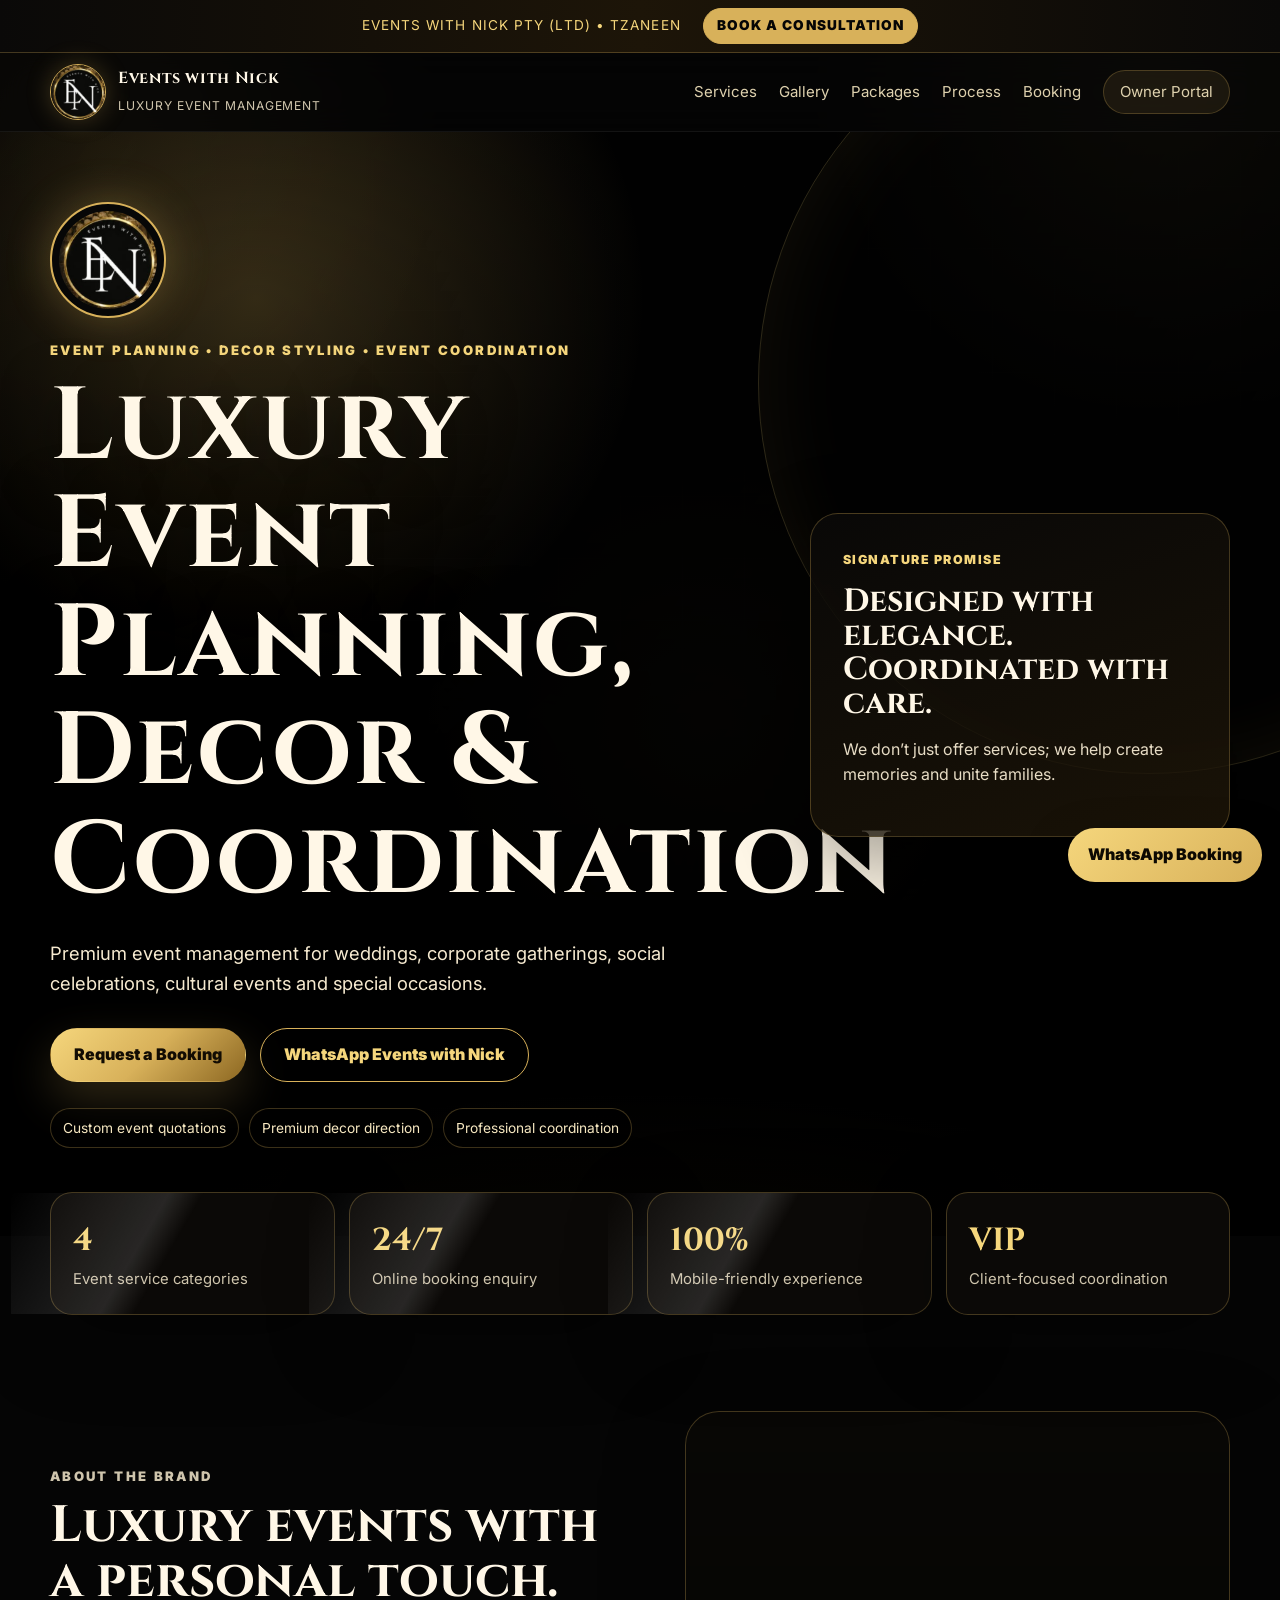
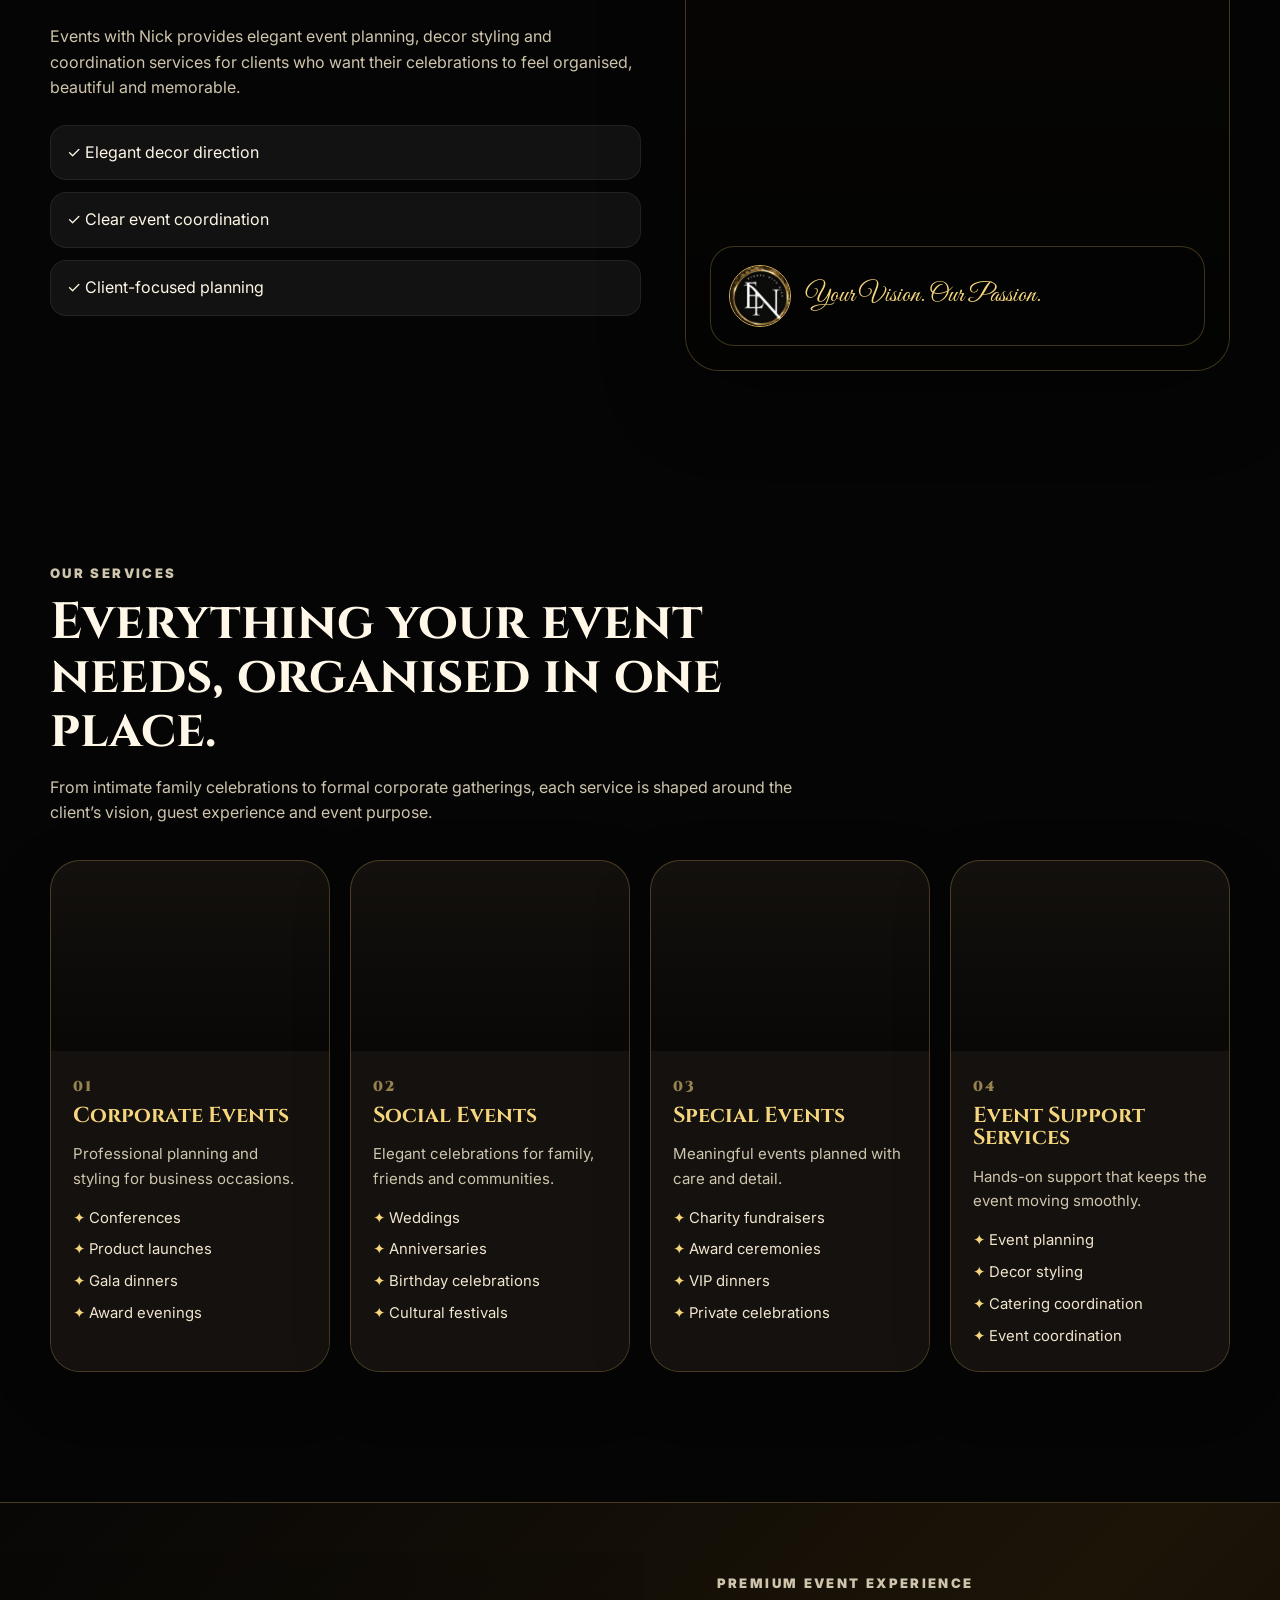
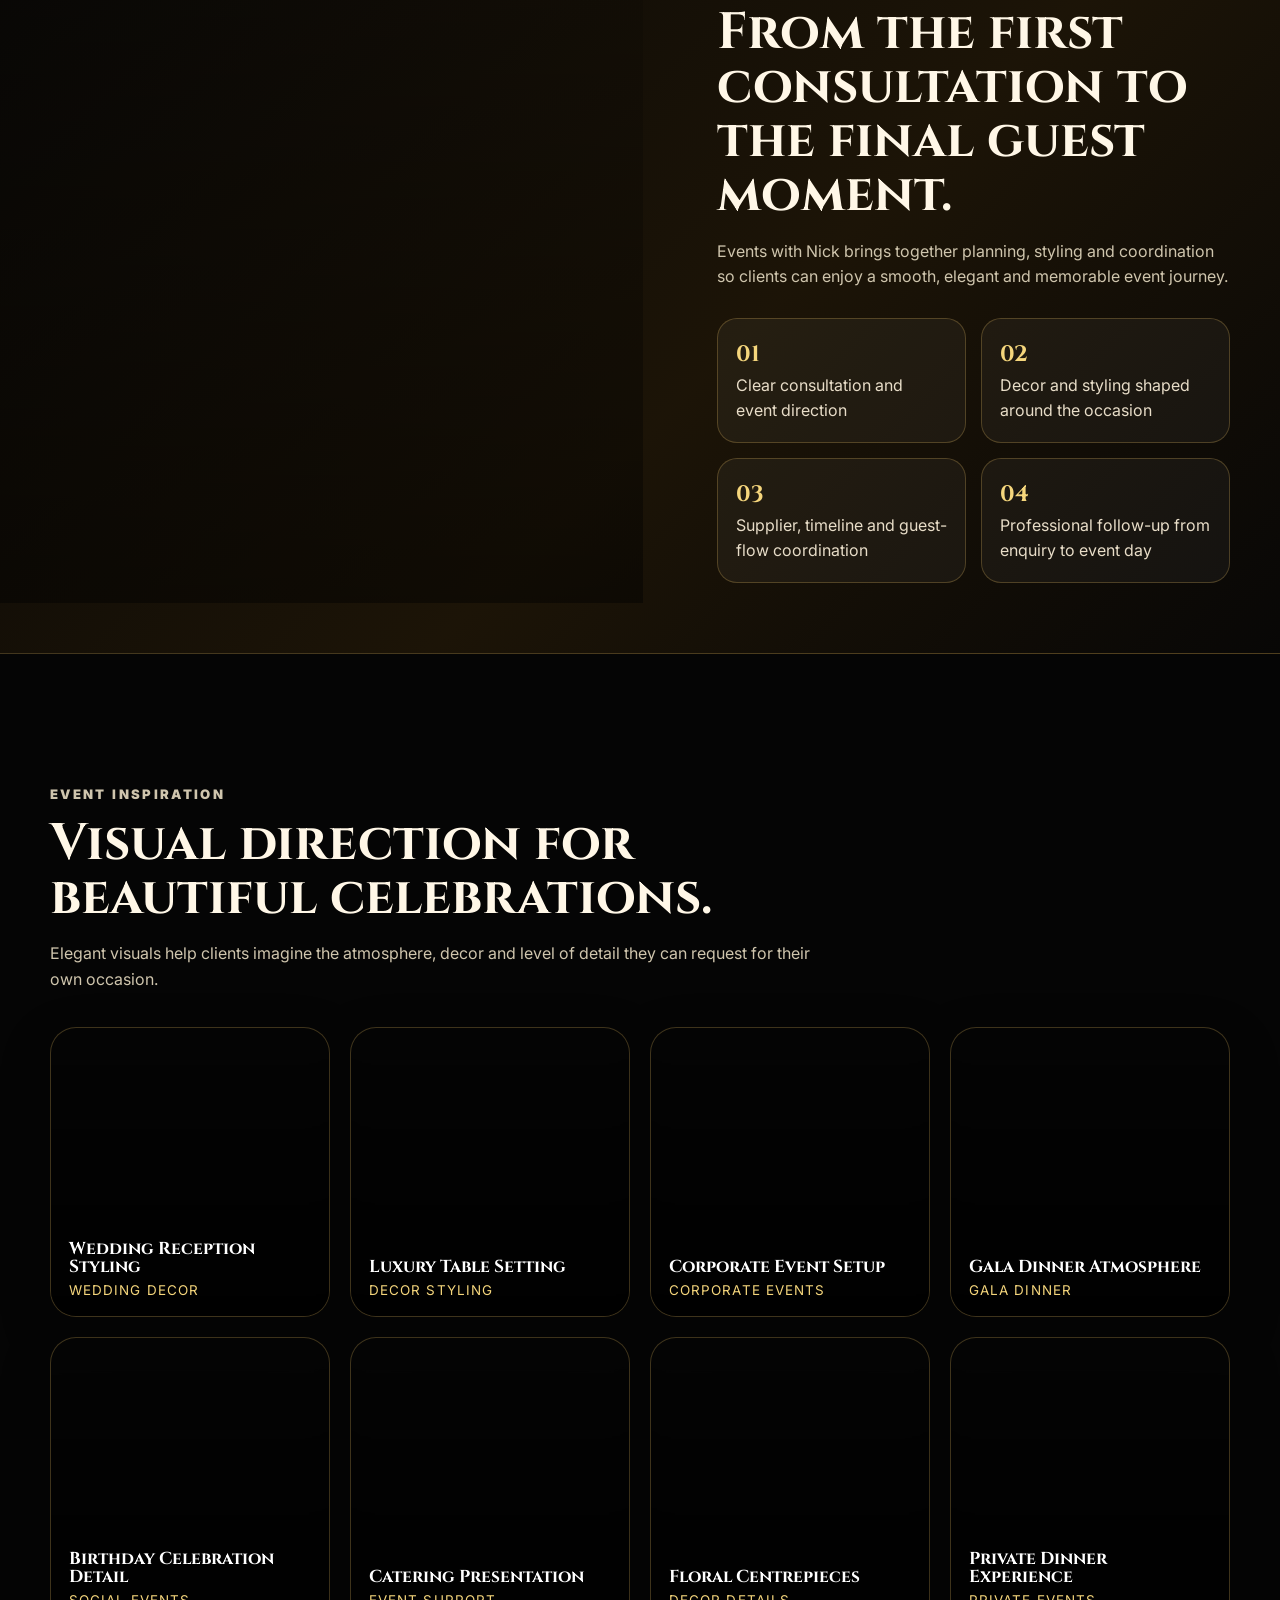
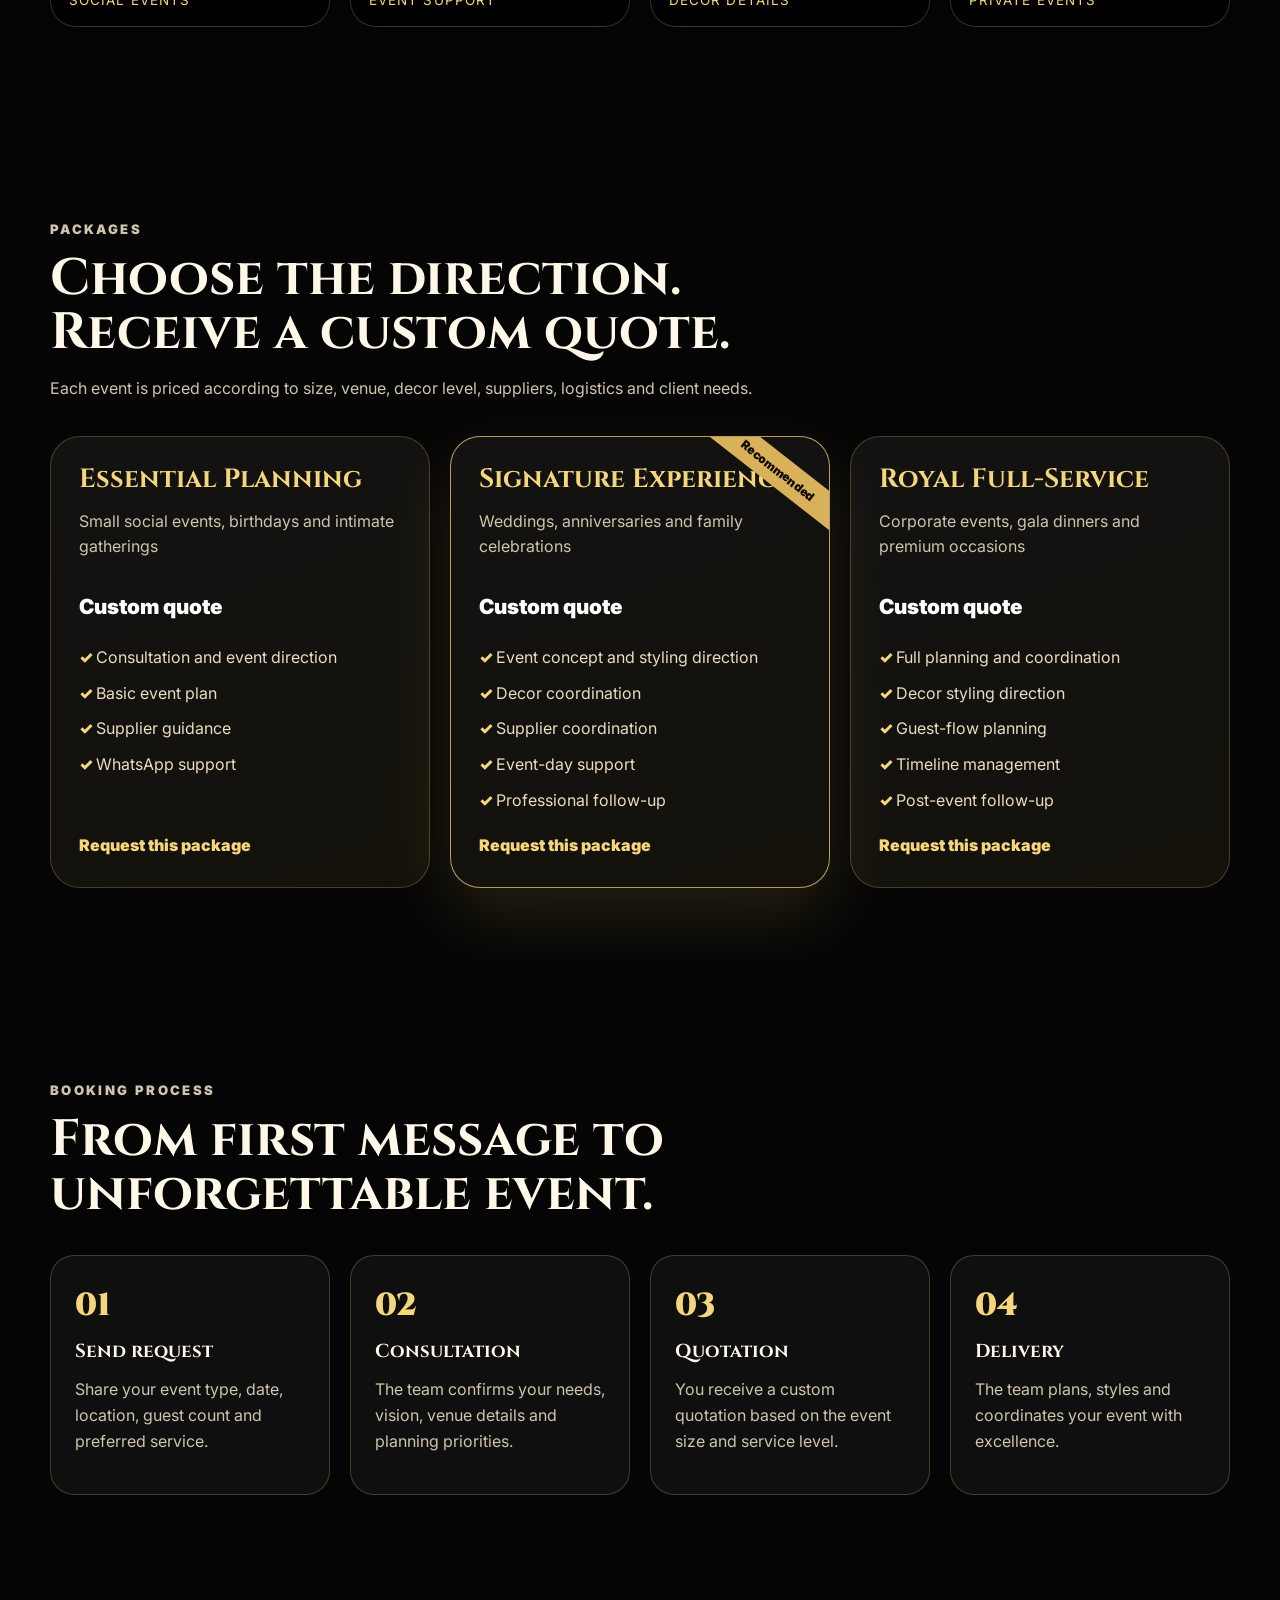
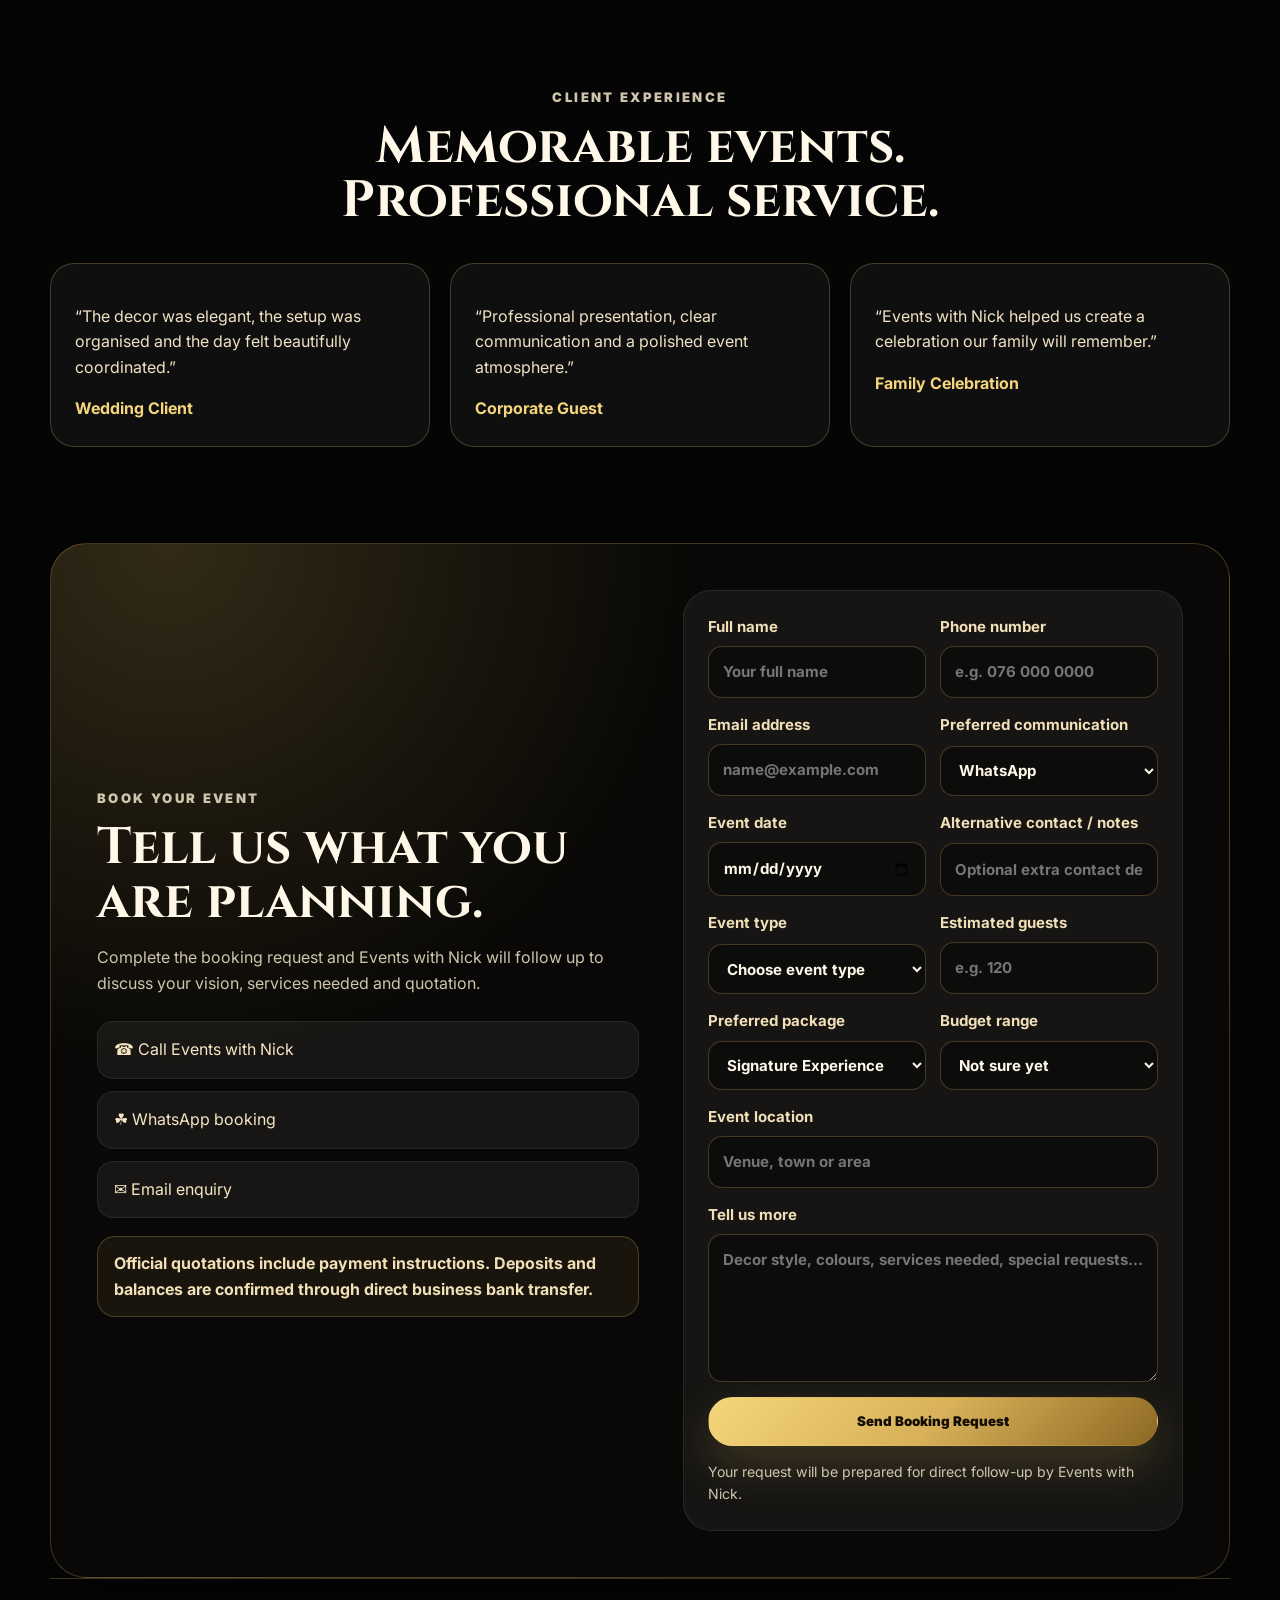
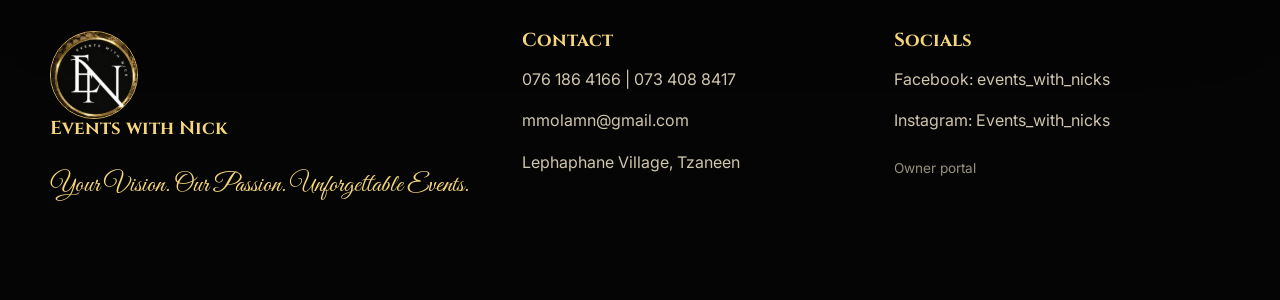
==== index.html @ f5dd2cb6 "Add files via upload" ====
<!DOCTYPE html>
<html lang="en">
<head>
  <meta charset="UTF-8" />
  <meta name="viewport" content="width=device-width, initial-scale=1.0" />
  <title>Events with Nick | Official Event Management Website</title>
  <meta name="description" content="Events with Nick offers luxury event planning, decor styling and coordination for weddings, corporate events, social celebrations and special events in Tzaneen and surrounding areas." />
  <link rel="icon" href="assets/img/favicon.png" />
  <link rel="apple-touch-icon" href="assets/img/apple-touch-icon.png" />
  <link rel="preconnect" href="https://fonts.googleapis.com">
  <link rel="preconnect" href="https://fonts.gstatic.com" crossorigin>
  <link href="https://fonts.googleapis.com/css2?family=Cinzel:wght@500;600;700;800;900&family=Inter:wght@400;500;600;700;800;900&family=Great+Vibes&display=swap" rel="stylesheet">
  <link rel="stylesheet" href="assets/css/styles.css" />
</head>
<body>
  <div class="ambient" aria-hidden="true"></div>
  <div class="top-strip">
    <span>Events with Nick Pty (Ltd) • Tzaneen</span>
    <a id="topWhatsApp" href="#booking">Book a Consultation</a>
  </div>

  <header class="site-header" id="top">
    <nav class="navbar">
      <a href="#top" class="brand" aria-label="Events with Nick home">
        <img src="assets/img/logo.png" alt="Events with Nick logo" />
        <span><strong>Events with Nick</strong><small>Luxury event management</small></span>
      </a>
      <button class="menu-toggle" id="menuToggle" aria-label="Open menu">☰</button>
      <div class="nav-links" id="navLinks">
        <a href="#services">Services</a>
        <a href="#gallery">Gallery</a>
        <a href="#packages">Packages</a>
        <a href="#process">Process</a>
        <a href="#booking">Booking</a>
        <a href="admin.html" class="portal-link">Owner Portal</a>
      </div>
    </nav>
  </header>

  <main>
    <section class="hero luxury-bg">
      <div class="hero-overlay"></div>
      <div class="hero-content reveal">
        <div class="hero-logo-ring"><img src="assets/img/logo.png" alt="Events with Nick logo" /></div>
        <p class="eyebrow">Event planning • Decor styling • Event coordination</p>
        <h1 id="heroTitle">Luxury Event Planning, Decor & Coordination</h1>
        <p class="hero-text" id="heroText">Premium event management for weddings, corporate gatherings, social celebrations, cultural events and special occasions.</p>
        <div class="hero-actions">
          <a href="#booking" class="btn btn-gold">Request a Booking</a>
          <a id="heroWhatsApp" href="#" class="btn btn-outline">WhatsApp Events with Nick</a>
        </div>
        <div class="hero-trust">
          <span>Custom event quotations</span>
          <span>Premium decor direction</span>
          <span>Professional coordination</span>
        </div>
      </div>
      <aside class="hero-card reveal delay-1 tilt-card">
        <span class="card-label">Signature promise</span>
        <h2>Designed with elegance. Coordinated with care.</h2>
        <p id="businessSlogan">We don’t just offer services; we help create memories and unite families.</p>
      </aside>
    </section>

    <section class="stats band" aria-label="Business highlights">
      <div class="stat-card reveal tilt-card"><strong data-count="4">0</strong><span>Event service categories</span></div>
      <div class="stat-card reveal tilt-card"><strong>24/7</strong><span>Online booking enquiry</span></div>
      <div class="stat-card reveal tilt-card"><strong data-count="100">0</strong><span>Mobile-friendly experience</span></div>
      <div class="stat-card reveal tilt-card"><strong>VIP</strong><span>Client-focused coordination</span></div>
    </section>

    <section class="section about-section" id="about">
      <div class="section-copy reveal">
        <p class="eyebrow">About the brand</p>
        <h2>Luxury events with a personal touch.</h2>
        <p id="aboutText">Events with Nick provides elegant event planning, decor styling and coordination services for clients who want their celebrations to feel organised, beautiful and memorable.</p>
        <div class="about-points">
          <span>✓ Elegant decor direction</span>
          <span>✓ Clear event coordination</span>
          <span>✓ Client-focused planning</span>
        </div>
      </div>
      <div class="about-showcase reveal delay-1 tilt-card">
        <div class="showcase-main"></div>
        <div class="showcase-card"><img src="assets/img/logo.png" alt="Events with Nick logo" /><span>Your Vision. Our Passion.</span></div>
      </div>
    </section>

    <section class="section services-section" id="services">
      <div class="section-heading reveal">
        <p class="eyebrow">Our services</p>
        <h2>Everything your event needs, organised in one place.</h2>
        <p>From intimate family celebrations to formal corporate gatherings, each service is shaped around the client’s vision, guest experience and event purpose.</p>
      </div>
      <div class="service-grid" id="serviceGrid"></div>
    </section>

    <section class="section feature-split">
      <div class="feature-photo reveal"></div>
      <div class="feature-content reveal delay-1">
        <p class="eyebrow">Premium event experience</p>
        <h2>From the first consultation to the final guest moment.</h2>
        <p>Events with Nick brings together planning, styling and coordination so clients can enjoy a smooth, elegant and memorable event journey.</p>
        <div class="feature-list">
          <div class="tilt-card"><strong>01</strong><span>Clear consultation and event direction</span></div>
          <div class="tilt-card"><strong>02</strong><span>Decor and styling shaped around the occasion</span></div>
          <div class="tilt-card"><strong>03</strong><span>Supplier, timeline and guest-flow coordination</span></div>
          <div class="tilt-card"><strong>04</strong><span>Professional follow-up from enquiry to event day</span></div>
        </div>
      </div>
    </section>

    <section class="section gallery-section" id="gallery">
      <div class="section-heading reveal">
        <p class="eyebrow">Event inspiration</p>
        <h2>Visual direction for beautiful celebrations.</h2>
        <p>Elegant visuals help clients imagine the atmosphere, decor and level of detail they can request for their own occasion.</p>
      </div>
      <div class="gallery-grid" id="galleryGrid"></div>
    </section>

    <section class="section packages-section" id="packages">
      <div class="section-heading reveal">
        <p class="eyebrow">Packages</p>
        <h2>Choose the direction. Receive a custom quote.</h2>
        <p>Each event is priced according to size, venue, decor level, suppliers, logistics and client needs.</p>
      </div>
      <div class="package-grid" id="packageGrid"></div>
    </section>

    <section class="section process-section" id="process">
      <div class="section-heading reveal">
        <p class="eyebrow">Booking process</p>
        <h2>From first message to unforgettable event.</h2>
      </div>
      <div class="process-grid">
        <article class="process-card reveal tilt-card"><span>01</span><h3>Send request</h3><p>Share your event type, date, location, guest count and preferred service.</p></article>
        <article class="process-card reveal tilt-card"><span>02</span><h3>Consultation</h3><p>The team confirms your needs, vision, venue details and planning priorities.</p></article>
        <article class="process-card reveal tilt-card"><span>03</span><h3>Quotation</h3><p>You receive a custom quotation based on the event size and service level.</p></article>
        <article class="process-card reveal tilt-card"><span>04</span><h3>Delivery</h3><p>The team plans, styles and coordinates your event with excellence.</p></article>
      </div>
    </section>

    <section class="section testimonials-section" id="testimonials">
      <div class="section-heading center reveal">
        <p class="eyebrow">Client experience</p>
        <h2>Memorable events. Professional service.</h2>
      </div>
      <div class="testimonial-grid" id="testimonialGrid"></div>
    </section>

    <section class="section booking-section" id="booking">
      <div class="booking-copy reveal">
        <p class="eyebrow">Book your event</p>
        <h2>Tell us what you are planning.</h2>
        <p>Complete the booking request and Events with Nick will follow up to discuss your vision, services needed and quotation.</p>
        <div class="contact-cards">
          <a id="callLink" class="mini-contact" href="#">☎ Call Events with Nick</a>
          <a id="waLink" class="mini-contact" href="#">☘ WhatsApp booking</a>
          <a id="mailLink" class="mini-contact" href="#">✉ Email enquiry</a>
        </div>
        <p class="payment-policy">Official quotations include payment instructions. Deposits and balances are confirmed through direct business bank transfer.</p>
      </div>
      <form class="booking-form reveal delay-1" id="bookingForm">
        <div class="form-row">
          <label>Full name<input required name="name" placeholder="Your full name" /></label>
          <label>Phone number<input required name="phone" placeholder="e.g. 076 000 0000" /></label>
        </div>
        <div class="form-row">
          <label>Email address<input name="email" type="email" placeholder="name@example.com" /></label>
          <label>Preferred communication
            <select name="preferredCommunication">
              <option>WhatsApp</option><option>Phone Call</option><option>Email</option>
            </select>
          </label>
        </div>
        <div class="form-row">
          <label>Event date<input required name="eventDate" type="date" /></label>
          <label>Alternative contact / notes<input name="altContact" placeholder="Optional extra contact detail" /></label>
        </div>
        <div class="form-row">
          <label>Event type
            <select required name="eventType">
              <option value="">Choose event type</option>
              <option>Wedding</option><option>Corporate Event</option><option>Birthday Celebration</option><option>Anniversary</option><option>Cultural Festival</option><option>Charity Fundraiser</option><option>Award Ceremony</option><option>Other</option>
            </select>
          </label>
          <label>Estimated guests<input required name="guests" type="number" min="1" placeholder="e.g. 120" /></label>
        </div>
        <div class="form-row">
          <label>Preferred package<select required name="package" id="packageSelect"></select></label>
          <label>Budget range
            <select name="budget">
              <option>Not sure yet</option><option>Below R10 000</option><option>R10 000 - R25 000</option><option>R25 000 - R40 000</option><option>R40 000+</option>
            </select>
          </label>
        </div>
        <label>Event location<input required name="location" placeholder="Venue, town or area" /></label>
        <label>Tell us more<textarea name="message" rows="5" placeholder="Decor style, colours, services needed, special requests..."></textarea></label>
        <button class="btn btn-gold full" type="submit">Send Booking Request</button>
        <p class="form-note" id="formNote">Your request will be prepared for direct follow-up by Events with Nick.</p>
      </form>
    </section>
  </main>

  <footer class="footer">
    <div>
      <img src="assets/img/logo.png" alt="Events with Nick logo" />
      <h3>Events with Nick</h3>
      <p id="footerTagline">Your Vision. Our Passion. Unforgettable Events.</p>
    </div>
    <div>
      <h3>Contact</h3>
      <p id="footerContact">076 186 4166 | 073 408 8417</p>
      <p id="footerEmail">mmolamn@gmail.com</p>
      <p id="footerLocation">Lephaphane Village, Tzaneen</p>
    </div>
    <div>
      <h3>Socials</h3>
      <p id="footerFacebook">Facebook: events_with_nicks</p>
      <p id="footerInstagram">Instagram: Events_with_nicks</p>
      <a href="admin.html" class="owner-footer-link">Owner portal</a>
    </div>
  </footer>

  <a id="floatingWhatsApp" href="#" class="floating-wa" aria-label="WhatsApp Events with Nick">WhatsApp Booking</a>

  <script src="assets/js/site-config.js"></script>
  <script src="assets/js/backend-config.js"></script>
  <script src="assets/js/app.js"></script>
</body>
</html>
---- assets/css/styles.css ----
:root {
  --black: #050505;
  --black-2: #0c0a08;
  --charcoal: #14110e;
  --gold: #d8b15a;
  --gold-2: #f5d67c;
  --gold-dark: #8d6822;
  --cream: #fff7e7;
  --white: #ffffff;
  --muted: #cfc5ad;
  --soft: rgba(255, 255, 255, 0.08);
  --line: rgba(216, 177, 90, 0.28);
  --shadow: 0 24px 80px rgba(0, 0, 0, 0.38);
  --radius: 28px;
}
* { box-sizing: border-box; }
html { scroll-behavior: smooth; }
body { margin: 0; background: var(--black); color: var(--cream); font-family: 'Inter', system-ui, -apple-system, BlinkMacSystemFont, 'Segoe UI', sans-serif; line-height: 1.6; overflow-x: hidden; }
a { color: inherit; text-decoration: none; }
img { max-width: 100%; display: block; }
.ambient { position: fixed; inset: 0; pointer-events: none; z-index: -1; background: radial-gradient(circle at 8% 18%, rgba(216,177,90,.16), transparent 24%), radial-gradient(circle at 90% 10%, rgba(245,214,124,.10), transparent 24%), radial-gradient(circle at 55% 80%, rgba(216,177,90,.08), transparent 28%), #050505; }
.ambient:after { content: ''; position: absolute; inset: 0; opacity: .12; background-image: linear-gradient(rgba(255,255,255,.04) 1px, transparent 1px), linear-gradient(90deg, rgba(255,255,255,.04) 1px, transparent 1px); background-size: 62px 62px; mask-image: linear-gradient(to bottom, transparent, black 20%, black 70%, transparent); }
.top-strip { min-height: 42px; display: flex; justify-content: center; gap: 22px; align-items: center; padding: 8px 18px; background: linear-gradient(90deg, #0a0908, #1d1508, #0a0908); border-bottom: 1px solid var(--line); color: var(--gold-2); font-size: 0.85rem; letter-spacing: 0.08em; text-transform: uppercase; }
.top-strip a { padding: 6px 13px; border: 1px solid var(--gold); border-radius: 999px; color: var(--black); background: var(--gold); font-weight: 900; }
.site-header { position: sticky; top: 0; z-index: 50; background: rgba(5,5,5,0.78); backdrop-filter: blur(16px); border-bottom: 1px solid rgba(255,255,255,0.06); }
.navbar { width: min(1180px, calc(100% - 36px)); margin: 0 auto; display: flex; justify-content: space-between; align-items: center; min-height: 78px; }
.brand { display: flex; align-items: center; gap: 12px; }
.brand img { width: 56px; height: 56px; object-fit: cover; border-radius: 50%; border: 1px solid var(--gold); box-shadow: 0 0 25px rgba(216,177,90,.26); }
.brand strong { display: block; font-family: 'Cinzel', serif; letter-spacing: .04em; }
.brand small { color: var(--muted); font-size: .76rem; text-transform: uppercase; letter-spacing: .08em; }
.nav-links { display: flex; align-items: center; gap: 22px; color: #f1e3bd; font-size: .94rem; }
.nav-links a { opacity: .92; transition: .25s ease; position: relative; }
.nav-links a:not(.portal-link):after { content: ''; position: absolute; left: 0; right: 0; bottom: -6px; height: 1px; background: var(--gold-2); transform: scaleX(0); transform-origin: left; transition: .25s ease; }
.nav-links a:hover { color: var(--gold-2); opacity: 1; }
.nav-links a:hover:after { transform: scaleX(1); }
.portal-link { padding: 9px 16px; border: 1px solid var(--line); border-radius: 999px; background: rgba(216,177,90,0.10); }
.menu-toggle { display: none; background: none; border: 1px solid var(--line); color: var(--gold-2); border-radius: 12px; font-size: 1.4rem; padding: 6px 12px; }
.luxury-bg { background: radial-gradient(circle at 20% 15%, rgba(216,177,90,.28), transparent 28%), linear-gradient(120deg, rgba(0,0,0,.82), rgba(0,0,0,.46)), url('https://images.unsplash.com/photo-1519741497674-611481863552?auto=format&fit=crop&w=1900&q=90') center/cover no-repeat; }
.hero { position: relative; min-height: 780px; display: grid; grid-template-columns: minmax(0, 1fr) 420px; align-items: center; gap: 36px; padding: 70px max(28px, calc((100vw - 1180px)/2)) 88px; overflow: hidden; }
.hero:before { content: ''; position: absolute; inset: auto -8% -34% -8%; height: 50%; background: radial-gradient(ellipse at center, rgba(216,177,90,.19), transparent 62%); pointer-events: none; }
.hero:after { content: ''; position: absolute; width: 780px; height: 780px; right: -260px; top: -140px; border-radius: 50%; border: 1px solid rgba(245,214,124,.18); box-shadow: inset 0 0 90px rgba(216,177,90,.08); animation: spinRing 18s linear infinite; }
@keyframes spinRing { to { transform: rotate(360deg); } }
.hero-overlay { position: absolute; inset: 0; background: linear-gradient(180deg, rgba(0,0,0,.08), rgba(0,0,0,.82)); }
.hero-content, .hero-card { position: relative; z-index: 2; }
.hero-logo-ring { width: 116px; height: 116px; border-radius: 50%; border: 2px solid var(--gold); padding: 7px; background: #070707; box-shadow: 0 0 45px rgba(216,177,90,.32); margin-bottom: 22px; animation: floatLogo 5s ease-in-out infinite; }
@keyframes floatLogo { 0%,100% { transform: translateY(0); } 50% { transform: translateY(-8px); } }
.hero-logo-ring img { width: 100%; height: 100%; object-fit: cover; border-radius: 50%; }
.eyebrow { color: var(--gold-2); font-weight: 900; text-transform: uppercase; letter-spacing: .18em; font-size: .82rem; margin: 0 0 12px; }
h1, h2, h3 { font-family: 'Cinzel', serif; line-height: 1.06; margin: 0; }
h1 { font-size: clamp(3.1rem, 8vw, 6.7rem); max-width: 860px; letter-spacing: .025em; text-shadow: 0 12px 55px rgba(0,0,0,.55); }
.hero-text { max-width: 700px; font-size: 1.15rem; color: #f6ead0; margin: 24px 0 30px; }
.hero-actions { display: flex; gap: 14px; flex-wrap: wrap; }
.btn { display: inline-flex; align-items: center; justify-content: center; min-height: 49px; border-radius: 999px; padding: 13px 23px; font-weight: 900; transition: .25s ease; border: 1px solid transparent; cursor: pointer; font-family: inherit; }
.btn-gold { background: linear-gradient(135deg, var(--gold-2), var(--gold), var(--gold-dark)); color: #120c03; box-shadow: 0 18px 45px rgba(216,177,90,.22); }
.btn-outline { border-color: var(--gold); color: var(--gold-2); background: rgba(0,0,0,.36); }
.btn:hover { transform: translateY(-2px); filter: brightness(1.06); }
.full { width: 100%; }
.hero-trust { display: flex; gap: 10px; flex-wrap: wrap; margin-top: 26px; }
.hero-trust span { border: 1px solid var(--line); background: rgba(0,0,0,.42); color: #f7e8c1; padding: 8px 12px; border-radius: 999px; font-size: .86rem; }
.hero-card { border: 1px solid var(--line); background: linear-gradient(160deg, rgba(10,9,8,.88), rgba(33,24,9,.77)); border-radius: var(--radius); padding: 32px; box-shadow: var(--shadow); }
.card-label { color: var(--gold-2); font-weight: 900; font-size: .78rem; text-transform: uppercase; letter-spacing: .12em; }
.hero-card h2 { font-size: 2rem; margin: 14px 0; }
.hero-card p { color: #e7dcc5; }
.band { width: min(1180px, calc(100% - 36px)); margin: -44px auto 0; position: relative; z-index: 3; display: grid; grid-template-columns: repeat(4, 1fr); gap: 14px; }
.stat-card { padding: 22px; border-radius: 22px; border: 1px solid var(--line); background: rgba(12,10,8,.93); box-shadow: var(--shadow); }
.stat-card strong { display: block; font-size: 2rem; color: var(--gold-2); font-family: 'Cinzel', serif; }
.stat-card span { color: var(--muted); font-size: .93rem; }
.section { width: min(1180px, calc(100% - 36px)); margin: 0 auto; padding: 96px 0; }
.section-heading { max-width: 780px; margin-bottom: 34px; }
.section-heading.center { margin-left: auto; margin-right: auto; text-align: center; }
.section h2 { font-size: clamp(2.1rem, 4vw, 3.6rem); }
.section p { color: var(--muted); }
.about-section, .booking-section, .feature-split { display: grid; grid-template-columns: 1.04fr .96fr; gap: 44px; align-items: center; }
.about-points { display: grid; gap: 12px; margin-top: 24px; }
.about-points span { padding: 14px 16px; border-radius: 16px; background: rgba(255,255,255,.055); border: 1px solid rgba(255,255,255,.07); }
.about-showcase { min-height: 560px; border: 1px solid var(--line); border-radius: 34px; overflow: hidden; position: relative; background: #090806; box-shadow: var(--shadow); }
.showcase-main { position: absolute; inset: 0; background: linear-gradient(rgba(0,0,0,.12), rgba(0,0,0,.68)), url('https://images.unsplash.com/photo-1519225421980-715cb0215aed?auto=format&fit=crop&w=1400&q=88') center/cover no-repeat; transform: scale(1.02); transition: .65s ease; }
.about-showcase:hover .showcase-main { transform: scale(1.08); }
.showcase-card { position: absolute; left: 24px; right: 24px; bottom: 24px; border: 1px solid var(--line); background: rgba(5,5,5,.78); backdrop-filter: blur(12px); border-radius: 24px; padding: 18px; display: flex; align-items: center; gap: 14px; }
.showcase-card img { width: 62px; height: 62px; object-fit: cover; border-radius: 50%; border: 1px solid var(--gold); }
.showcase-card span { color: var(--gold-2); font-family: 'Great Vibes', cursive; font-size: 1.65rem; }
.service-grid, .gallery-grid, .package-grid, .process-grid, .testimonial-grid { display: grid; gap: 20px; }
.service-grid { grid-template-columns: repeat(4, 1fr); }
.service-card { min-height: 470px; overflow: hidden; border-radius: 30px; border: 1px solid var(--line); background: var(--charcoal); box-shadow: 0 18px 58px rgba(0,0,0,.22); display: flex; flex-direction: column; position: relative; isolation: isolate; }
.service-card:before, .package-card:before, .process-card:before, .testimonial-card:before, .stat-card:before, .feature-list div:before { content: ''; position: absolute; inset: 0; background: linear-gradient(120deg, transparent 0%, rgba(255,255,255,.12) 45%, transparent 55%); transform: translateX(-120%); transition: .75s ease; pointer-events: none; }
.service-card:hover:before, .package-card:hover:before, .process-card:hover:before, .testimonial-card:hover:before, .stat-card:hover:before, .feature-list div:hover:before { transform: translateX(120%); }
.service-card .photo { min-height: 190px; background-size: cover; background-position: center; transition: .55s ease; position: relative; }
.service-card:hover .photo { transform: scale(1.07); }
.service-body { padding: 22px; position: relative; z-index: 2; background: linear-gradient(180deg, rgba(20,17,14,.96), rgba(20,17,14,.99)); flex: 1; }
.tile-number { color: rgba(245,214,124,.58); font-family: 'Cinzel', serif; font-weight: 900; font-size: .9rem; letter-spacing: .14em; }
.service-body h3 { color: var(--gold-2); font-size: 1.35rem; margin-top: 6px; }
.service-body p { font-size: .94rem; }
.service-body ul { list-style: none; padding: 0; margin: 16px 0 0; display: grid; gap: 8px; color: #f0e5ce; font-size: .93rem; }
.service-body li:before { content: '✦ '; color: var(--gold-2); }
.service-back { position: absolute; inset: auto 16px 16px 16px; z-index: 3; padding: 16px; border: 1px solid var(--line); border-radius: 18px; background: rgba(5,5,5,.82); backdrop-filter: blur(10px); transform: translateY(118%); transition: .35s ease; }
.service-card:hover .service-back { transform: translateY(0); }
.service-back p { margin: 0 0 10px; color: #f4e6cb; font-size: .88rem; }
.service-back a { color: var(--gold-2); font-weight: 900; }
.feature-split { width: 100%; max-width: none; padding: 0; margin: 34px 0; background: linear-gradient(135deg, #080706, #1c1407 58%, #080706); border-top: 1px solid var(--line); border-bottom: 1px solid var(--line); }
.feature-photo { min-height: 650px; background: linear-gradient(rgba(0,0,0,.10), rgba(0,0,0,.45)), url('https://images.unsplash.com/photo-1511795409834-ef04bbd61622?auto=format&fit=crop&w=1500&q=88') center/cover no-repeat; position: relative; }
.feature-content { padding: 70px max(28px, calc((100vw - 1180px)/2)) 70px 30px; }
.feature-content p { max-width: 610px; }
.feature-list { display: grid; grid-template-columns: 1fr 1fr; gap: 15px; margin-top: 28px; }
.feature-list div { padding: 18px; border: 1px solid var(--line); border-radius: 20px; background: rgba(255,255,255,.045); position: relative; overflow: hidden; }
.feature-list strong { color: var(--gold-2); display: block; font-family: 'Cinzel', serif; font-size: 1.4rem; }
.feature-list span { color: #e8ddc8; }
.gallery-grid { grid-template-columns: repeat(4, 1fr); }
.gallery-card { min-height: 290px; position: relative; overflow: hidden; border-radius: 26px; border: 1px solid var(--line); background-size: cover; background-position: center; box-shadow: 0 18px 50px rgba(0,0,0,.25); transition: .35s ease; }
.gallery-card:after { content: ''; position: absolute; inset: 0; background: linear-gradient(180deg, transparent, rgba(0,0,0,.72)); }
.gallery-card:hover { background-size: auto 112%; }
.gallery-card div { position: absolute; z-index: 2; left: 18px; right: 18px; bottom: 18px; transform: translateY(4px); transition: .3s ease; }
.gallery-card:hover div { transform: translateY(-4px); }
.gallery-card h3 { font-size: 1.08rem; color: var(--white); }
.gallery-card p { margin: 4px 0 0; color: var(--gold-2); font-size: .84rem; text-transform: uppercase; letter-spacing: .08em; }
.package-grid { grid-template-columns: repeat(3, 1fr); align-items: stretch; }
.package-card { border: 1px solid var(--line); border-radius: 30px; background: linear-gradient(160deg, rgba(255,255,255,.055), rgba(216,177,90,.075)); padding: 28px; position: relative; overflow: hidden; min-height: 430px; display: flex; flex-direction: column; }
.package-card.featured { transform: translateY(-14px); border-color: rgba(245,214,124,.72); box-shadow: 0 28px 70px rgba(216,177,90,.16); }
.package-card.featured:after { content: 'Recommended'; position: absolute; top: 18px; right: -36px; background: var(--gold); color: #100a02; font-weight: 900; transform: rotate(38deg); padding: 6px 42px; font-size: .75rem; }
.package-card h3 { color: var(--gold-2); font-size: 1.65rem; }
.package-card .price { font-weight: 900; font-size: 1.3rem; color: #fff; margin: 14px 0 4px; }
.package-card ul { list-style: none; margin: 18px 0 20px; padding: 0; display: grid; gap: 10px; }
.package-card li { color: #ecdcc0; }
.package-card li:before { content: '✓ '; color: var(--gold-2); font-weight: 900; }
.package-cta { margin-top: auto; color: var(--gold-2); font-weight: 900; }
.process-grid { grid-template-columns: repeat(4, 1fr); }
.process-card, .testimonial-card { padding: 24px; border-radius: 24px; border: 1px solid var(--line); background: rgba(255,255,255,.045); position: relative; overflow: hidden; }
.process-card span { color: var(--gold-2); font-family: 'Cinzel', serif; font-size: 2rem; font-weight: 900; }
.process-card h3 { margin: 10px 0; }
.testimonial-grid { grid-template-columns: repeat(3, 1fr); }
.testimonial-card p { color: #f1e2c4; }
.testimonial-card strong { color: var(--gold-2); }
.booking-section { background: radial-gradient(circle at 10% 0, rgba(216,177,90,.20), transparent 35%), #090806; border: 1px solid var(--line); border-radius: 36px; padding: 46px; box-shadow: var(--shadow); }

.payment-policy { margin-top: 18px; padding: 14px 16px; border: 1px solid var(--line); border-radius: 18px; background: rgba(216,177,90,.08); color: #f1dfb8 !important; font-weight: 700; }

.contact-cards { display: grid; gap: 12px; margin-top: 25px; }
.mini-contact { padding: 15px 16px; border-radius: 16px; background: rgba(255,255,255,.06); border: 1px solid rgba(255,255,255,.07); color: #f6e6c4; transition: .22s ease; }
.mini-contact:hover { border-color: var(--gold); transform: translateX(4px); }
.booking-form { display: grid; gap: 15px; background: rgba(255,255,255,.055); border: 1px solid rgba(255,255,255,.08); border-radius: 28px; padding: 24px; }
.form-row { display: grid; grid-template-columns: 1fr 1fr; gap: 14px; }
label { display: grid; gap: 7px; color: #f1dfb8; font-weight: 700; font-size: .94rem; }
input, select, textarea { width: 100%; border: 1px solid rgba(216,177,90,.28); background: rgba(0,0,0,.42); color: var(--cream); border-radius: 14px; padding: 13px 14px; font: inherit; outline: none; }
input:focus, select:focus, textarea:focus { border-color: var(--gold-2); box-shadow: 0 0 0 4px rgba(216,177,90,.10); }
textarea { resize: vertical; }
.form-note { margin: 0; font-size: .88rem; color: var(--muted); }
.form-note a { color: var(--gold-2); font-weight: 900; }
.footer { width: min(1180px, calc(100% - 36px)); margin: 0 auto; padding: 52px 0 66px; display: grid; grid-template-columns: 1.3fr 1fr 1fr; gap: 36px; border-top: 1px solid var(--line); }
.footer img { width: 88px; height: 88px; object-fit: cover; border-radius: 50%; border: 1px solid var(--gold); }
.footer h3 { color: var(--gold-2); }
.footer p, .footer a { color: var(--muted); }
.footer #footerTagline { font-family: 'Great Vibes', cursive; font-size: 1.65rem; color: var(--gold-2); }
.owner-footer-link { display: inline-block; margin-top: 8px; font-size: .85rem; opacity: .72; }
.floating-wa { position: fixed; right: 18px; bottom: 18px; z-index: 40; background: linear-gradient(135deg, var(--gold-2), var(--gold)); color: #0d0902; font-weight: 900; padding: 14px 20px; border-radius: 999px; box-shadow: 0 18px 45px rgba(0,0,0,.35); }
.reveal { opacity: 0; transform: translateY(26px); transition: .75s ease; transition-delay: calc(var(--i, 0) * 45ms); }
.reveal.visible { opacity: 1; transform: translateY(0); }
.delay-1 { transition-delay: .14s; }
.tilt-card { transform-style: preserve-3d; transform: perspective(950px) rotateX(var(--rx, 0deg)) rotateY(var(--ry, 0deg)); transition: transform .18s ease, box-shadow .25s ease, border-color .25s ease; }
.tilt-card:hover { border-color: rgba(245,214,124,.58); box-shadow: 0 28px 76px rgba(0,0,0,.38), 0 0 0 1px rgba(245,214,124,.12); }
@media (max-width: 1050px) { .hero { grid-template-columns: 1fr; min-height: auto; } .hero-card { max-width: 620px; } .band, .service-grid, .gallery-grid, .process-grid { grid-template-columns: repeat(2, 1fr); } .about-section, .booking-section, .feature-split { grid-template-columns: 1fr; } .feature-content { padding: 56px 28px; } .feature-photo { min-height: 430px; } }
@media (max-width: 820px) { .top-strip { flex-direction: column; gap: 8px; text-align: center; } .menu-toggle { display: block; } .nav-links { position: absolute; top: 78px; left: 18px; right: 18px; display: none; flex-direction: column; align-items: stretch; gap: 0; padding: 15px; border: 1px solid var(--line); background: rgba(7,7,7,.98); border-radius: 18px; } .nav-links.open { display: flex; } .nav-links a { padding: 13px 10px; border-bottom: 1px solid rgba(255,255,255,.06); } .hero { padding: 48px 18px 70px; } h1 { font-size: clamp(2.7rem, 13vw, 4.2rem); } .section { padding: 68px 0; } .package-grid, .testimonial-grid, .footer { grid-template-columns: 1fr; } .package-card.featured { transform: none; } .booking-section { padding: 26px; border-radius: 26px; } .form-row { grid-template-columns: 1fr; } }
@media (max-width: 560px) { .band, .service-grid, .gallery-grid, .process-grid, .feature-list { grid-template-columns: 1fr; } .hero-actions .btn { width: 100%; } .brand span small { display: none; } .gallery-card { min-height: 250px; } .floating-wa { left: 16px; right: 16px; justify-content: center; text-align: center; } }
@media (prefers-reduced-motion: reduce) { *, *:before, *:after { animation: none !important; transition: none !important; scroll-behavior: auto !important; } }
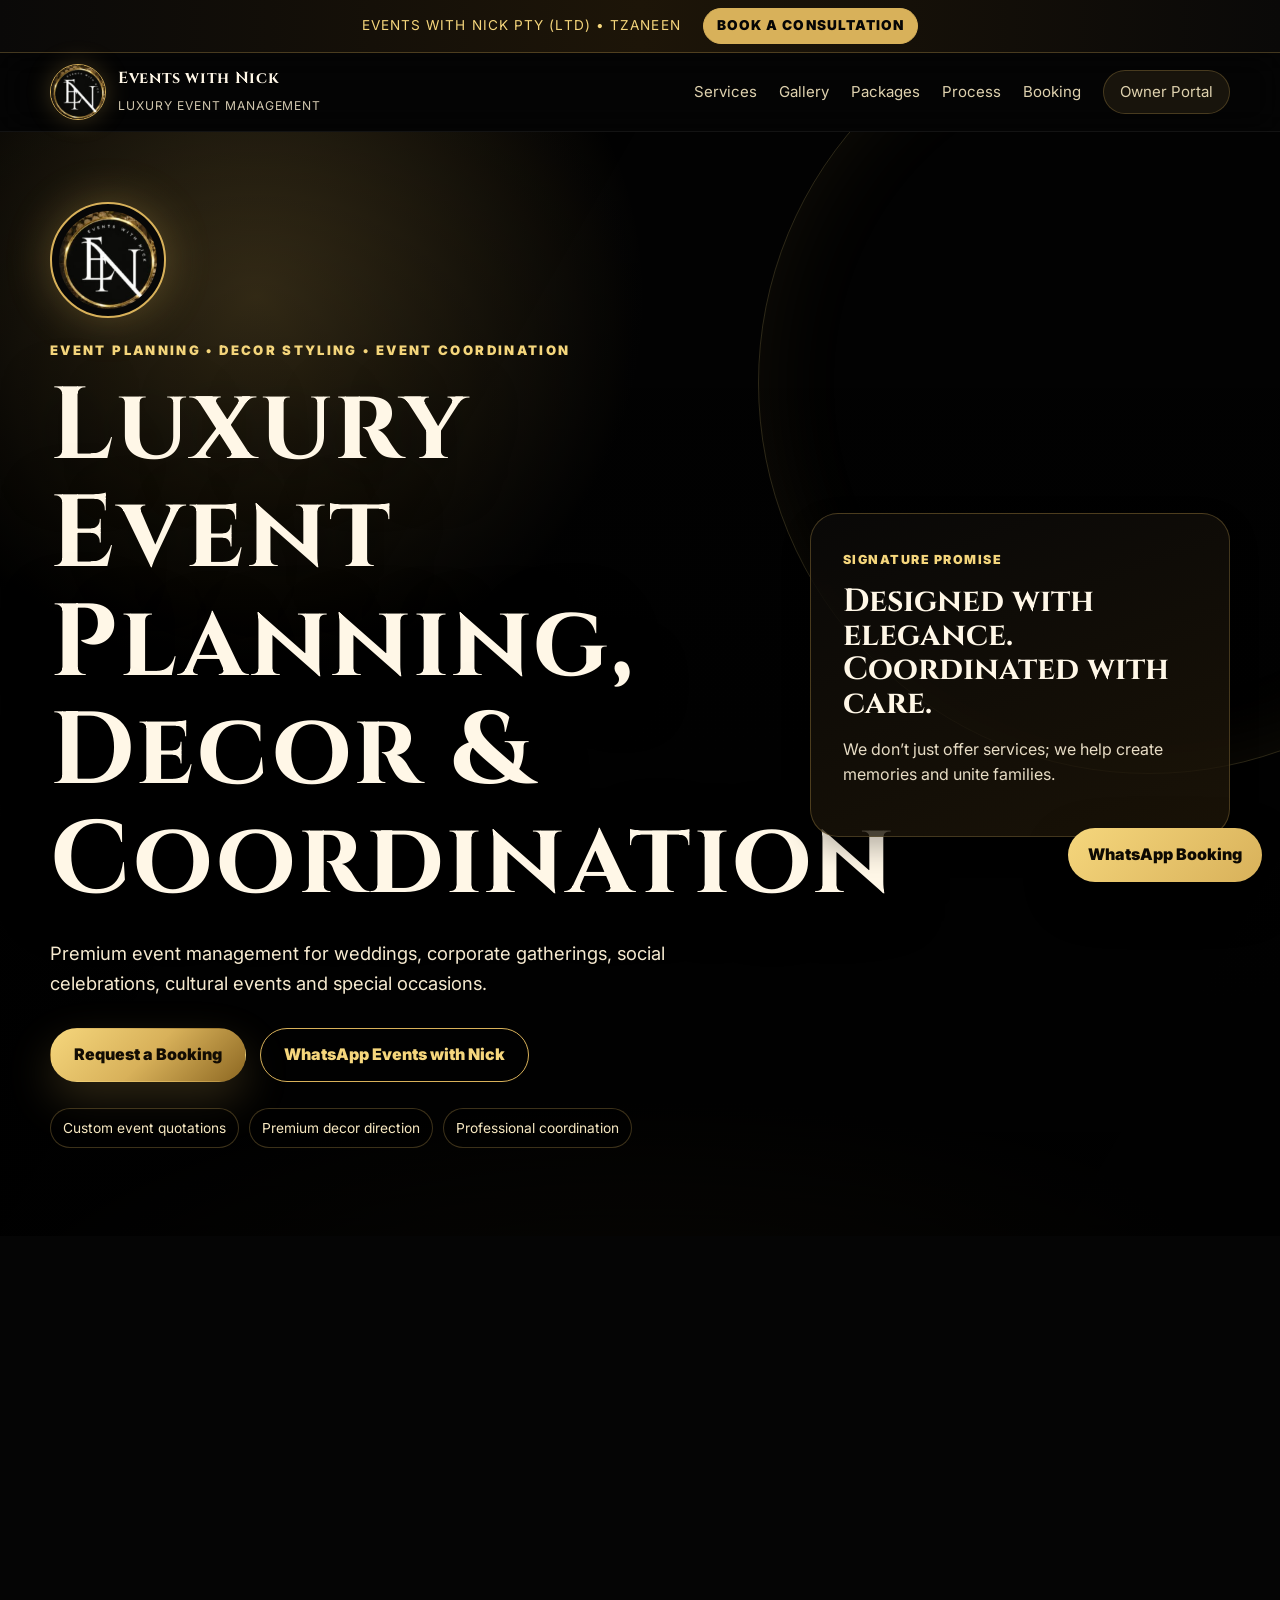
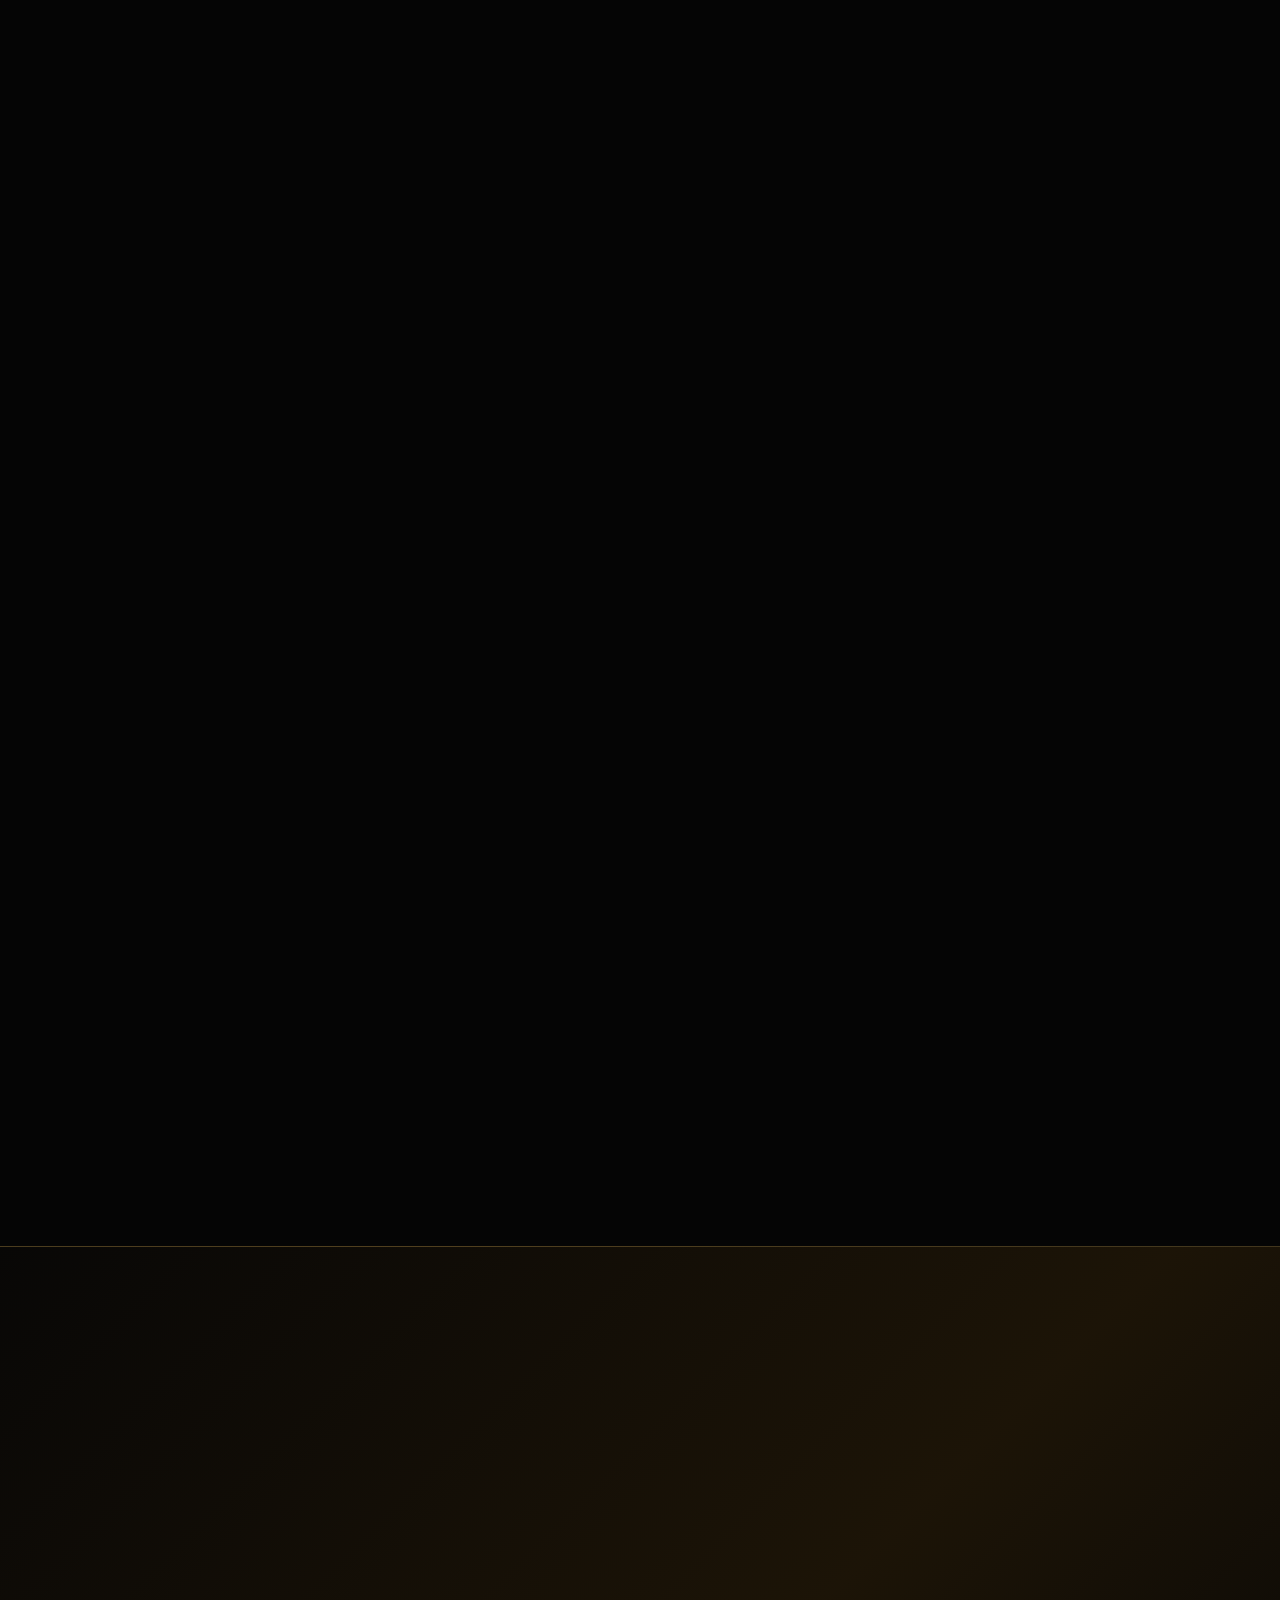
==== commit 9d137392: "Add files via upload" ====
--- a/index.html
+++ b/index.html
@@ -11,6 +11,9 @@
   <link rel="preconnect" href="https://fonts.gstatic.com" crossorigin>
   <link href="https://fonts.googleapis.com/css2?family=Cinzel:wght@500;600;700;800;900&family=Inter:wght@400;500;600;700;800;900&family=Great+Vibes&display=swap" rel="stylesheet">
   <link rel="stylesheet" href="assets/css/styles.css" />
+  <link rel="stylesheet" href="assets/css/admin-gallery-mobile-fix.css" />
+  <link rel="stylesheet" href="assets/css/system-response-fix.css" />
+  <link rel="stylesheet" href="assets/css/public-smoothness-fix.css" />
 </head>
 <body>
   <div class="ambient" aria-hidden="true"></div>
@@ -227,6 +230,9 @@
 
   <script src="assets/js/site-config.js"></script>
   <script src="assets/js/backend-config.js"></script>
+  <script src="assets/js/system-response-fix.js"></script>
+  <script src="assets/js/public-smoothness-fix.js"></script>
   <script src="assets/js/app.js"></script>
+  <script src="assets/js/gallery-public-sync-fix.js"></script>
 </body>
 </html>
--- a/assets/css/admin-gallery-mobile-fix.css
+++ b/assets/css/admin-gallery-mobile-fix.css
@@ -0,0 +1,282 @@
+/* Events with Nick - Gallery + mobile admin repair
+   Drop-in safe overrides. This file only targets gallery/admin mobile issues. */
+
+* { box-sizing: border-box; }
+
+/* Keep the admin dashboard usable on narrow phones. */
+.dashboard,
+.main-panel,
+.tab-panel,
+.card,
+.form-card,
+.admin-gallery,
+.gallery-grid {
+  max-width: 100%;
+}
+
+.admin-gallery {
+  display: grid;
+  grid-template-columns: repeat(auto-fit, minmax(230px, 1fr));
+  gap: 18px;
+  margin-top: 18px;
+  width: 100%;
+}
+
+.admin-gallery-card,
+.ewn-gallery-card {
+  overflow: hidden;
+  border-radius: 22px;
+  border: 1px solid rgba(205, 166, 79, 0.34);
+  background: rgba(18, 18, 18, 0.94);
+  box-shadow: 0 16px 42px rgba(0, 0, 0, 0.28);
+}
+
+.admin-gallery-card img,
+.ewn-gallery-card img {
+  display: block;
+  width: 100%;
+  height: 230px;
+  object-fit: cover;
+  background: #111;
+}
+
+.admin-gallery-info,
+.ewn-gallery-card div {
+  padding: 14px;
+}
+
+.admin-gallery-info h3,
+.ewn-gallery-card h3 {
+  margin: 0 0 6px;
+  font-size: 1rem;
+  line-height: 1.25;
+}
+
+.admin-gallery-info p,
+.ewn-gallery-card p {
+  margin: 0;
+  opacity: 0.78;
+  font-size: 0.88rem;
+}
+
+.gallery-actions {
+  display: flex;
+  gap: 10px;
+  flex-wrap: wrap;
+  padding: 0 14px 14px;
+}
+
+.gallery-remove-btn,
+.gallery-refresh-btn {
+  appearance: none;
+  border: 0;
+  border-radius: 999px;
+  padding: 11px 14px;
+  min-height: 44px;
+  font-weight: 800;
+  cursor: pointer;
+  touch-action: manipulation;
+}
+
+.gallery-remove-btn {
+  color: #fff;
+  background: #b42318;
+}
+
+.gallery-refresh-btn {
+  color: #151007;
+  background: linear-gradient(135deg, #f7d774, #b9892f);
+}
+
+.gallery-status-pill {
+  display: inline-flex;
+  align-items: center;
+  gap: 8px;
+  margin: 12px 0 0;
+  padding: 9px 12px;
+  border-radius: 999px;
+  font-size: 0.85rem;
+  font-weight: 700;
+  border: 1px solid rgba(205, 166, 79, 0.34);
+  background: rgba(205, 166, 79, 0.12);
+}
+
+.gallery-preview,
+#galleryPreviewWrap {
+  margin: 12px 0;
+  border-radius: 18px;
+  border: 1px solid rgba(205, 166, 79, 0.28);
+  padding: 12px;
+  overflow: hidden;
+}
+
+.gallery-preview img,
+#galleryPreview {
+  display: block;
+  width: 100%;
+  max-height: 280px;
+  object-fit: cover;
+  border-radius: 14px;
+  margin-bottom: 10px;
+}
+
+.gallery-empty-state,
+.gallery-error-state {
+  padding: 18px;
+  border-radius: 18px;
+  border: 1px dashed rgba(205, 166, 79, 0.38);
+  background: rgba(205, 166, 79, 0.07);
+}
+
+.gallery-error-state {
+  border-color: rgba(225, 82, 82, 0.55);
+  background: rgba(225, 82, 82, 0.08);
+}
+
+@media (max-width: 920px) {
+  body {
+    overflow-x: hidden;
+  }
+
+  .dashboard {
+    display: block !important;
+    width: 100% !important;
+  }
+
+  .sidebar {
+    position: relative !important;
+    width: 100% !important;
+    max-width: 100% !important;
+    min-height: auto !important;
+    height: auto !important;
+    overflow: visible !important;
+  }
+
+  .side-nav {
+    display: grid !important;
+    grid-template-columns: repeat(2, minmax(0, 1fr));
+    gap: 8px;
+  }
+
+  .side-nav .nav-btn,
+  .site-link,
+  .logout {
+    width: 100%;
+    white-space: normal;
+    min-height: 44px;
+  }
+
+  .main-panel {
+    width: 100% !important;
+    padding: 14px !important;
+    margin: 0 !important;
+    overflow-x: hidden !important;
+  }
+
+  .admin-header,
+  .tools-row,
+  .form-row,
+  .two-column,
+  .card-head,
+  .header-actions {
+    display: grid !important;
+    grid-template-columns: 1fr !important;
+    gap: 12px !important;
+    align-items: stretch !important;
+  }
+
+  .form-row > label,
+  .tools-row > *,
+  .admin-header > *,
+  .header-actions > * {
+    width: 100% !important;
+  }
+
+  input,
+  select,
+  textarea,
+  button,
+  .btn {
+    max-width: 100% !important;
+  }
+
+  .table-wrap {
+    overflow-x: auto !important;
+    -webkit-overflow-scrolling: touch;
+  }
+}
+
+@media (max-width: 620px) {
+  .side-nav {
+    grid-template-columns: 1fr !important;
+  }
+
+  .admin-gallery,
+  .gallery-grid {
+    grid-template-columns: 1fr !important;
+    gap: 14px !important;
+  }
+
+  .admin-gallery-card img,
+  .ewn-gallery-card img {
+    height: 210px;
+  }
+
+  .gallery-actions {
+    display: grid;
+    grid-template-columns: 1fr;
+  }
+
+  .gallery-remove-btn,
+  .gallery-refresh-btn,
+  #clearGalleryImageBtn,
+  #galleryForm button[type="submit"] {
+    width: 100% !important;
+    min-height: 48px;
+    text-align: center;
+  }
+}
+
+/* Clear upload feedback so the owner does not think the button is broken while Supabase/local saving is still running. */
+.gallery-form.gallery-busy {
+  position: relative;
+}
+
+.gallery-form.gallery-busy input,
+.gallery-form.gallery-busy textarea,
+.gallery-form.gallery-busy select {
+  cursor: wait;
+}
+
+.gallery-form button[aria-busy="true"] {
+  display: inline-flex;
+  align-items: center;
+  justify-content: center;
+  gap: 10px;
+  cursor: wait;
+  opacity: 0.9;
+}
+
+.gallery-form button[aria-busy="true"]::after {
+  content: "";
+  width: 15px;
+  height: 15px;
+  border-radius: 50%;
+  border: 2px solid rgba(255, 255, 255, 0.45);
+  border-top-color: currentColor;
+  animation: ewnGallerySpin 0.75s linear infinite;
+}
+
+.gallery-status-pill {
+  display: inline-block;
+  width: fit-content;
+  max-width: 100%;
+  margin-top: 10px;
+  padding: 9px 12px;
+  border-radius: 999px;
+  line-height: 1.35;
+}
+
+@keyframes ewnGallerySpin {
+  to { transform: rotate(360deg); }
+}
--- a/assets/css/system-response-fix.css
+++ b/assets/css/system-response-fix.css
@@ -0,0 +1,175 @@
+/* Events with Nick v7.7 - system-wide response and loading feedback
+   Non-invasive layer: only visual feedback; it does not change saving/loading logic. */
+:root {
+  --ewn-response-bg: rgba(12, 9, 4, 0.94);
+  --ewn-response-border: rgba(212, 175, 55, 0.45);
+  --ewn-response-gold: #d4af37;
+  --ewn-response-text: #fff7dc;
+  --ewn-response-muted: rgba(255, 247, 220, 0.78);
+}
+
+.ewn-progress-bar {
+  position: fixed;
+  top: 0;
+  left: 0;
+  width: 0%;
+  height: 4px;
+  z-index: 999999;
+  background: linear-gradient(90deg, var(--ewn-response-gold), #fff2a8, var(--ewn-response-gold));
+  box-shadow: 0 0 18px rgba(212, 175, 55, 0.65);
+  opacity: 0;
+  pointer-events: none;
+  transition: width 0.22s ease, opacity 0.18s ease;
+}
+
+.ewn-progress-bar.is-visible {
+  opacity: 1;
+  animation: ewn-progress-pulse 1.2s ease-in-out infinite;
+}
+
+.ewn-system-status {
+  position: fixed;
+  right: max(14px, env(safe-area-inset-right));
+  bottom: max(14px, env(safe-area-inset-bottom));
+  z-index: 999998;
+  display: flex;
+  align-items: center;
+  gap: 11px;
+  max-width: min(430px, calc(100vw - 28px));
+  padding: 13px 15px;
+  color: var(--ewn-response-text);
+  background: var(--ewn-response-bg);
+  border: 1px solid var(--ewn-response-border);
+  border-radius: 18px;
+  box-shadow: 0 18px 50px rgba(0, 0, 0, 0.38);
+  opacity: 0;
+  transform: translateY(16px);
+  pointer-events: none;
+  transition: opacity 0.18s ease, transform 0.18s ease;
+}
+
+.ewn-system-status.is-visible {
+  opacity: 1;
+  transform: translateY(0);
+}
+
+.ewn-system-status.is-soft {
+  opacity: 0.94;
+}
+
+.ewn-system-status__spinner {
+  width: 20px;
+  height: 20px;
+  flex: 0 0 20px;
+  border-radius: 999px;
+  border: 3px solid rgba(255, 255, 255, 0.25);
+  border-top-color: var(--ewn-response-gold);
+  animation: ewn-spin 0.8s linear infinite;
+}
+
+.ewn-system-status__text {
+  display: grid;
+  gap: 2px;
+  min-width: 0;
+}
+
+.ewn-system-status__title {
+  font: 800 0.91rem/1.2 Inter, Arial, sans-serif;
+  letter-spacing: 0.01em;
+}
+
+.ewn-system-status__hint {
+  color: var(--ewn-response-muted);
+  font: 600 0.78rem/1.25 Inter, Arial, sans-serif;
+}
+
+.ewn-btn-working {
+  position: relative !important;
+  cursor: wait !important;
+  opacity: 0.82 !important;
+}
+
+.ewn-btn-working::after {
+  content: "";
+  display: inline-block;
+  width: 0.95em;
+  height: 0.95em;
+  margin-left: 0.55em;
+  vertical-align: -0.15em;
+  border-radius: 999px;
+  border: 2px solid currentColor;
+  border-right-color: transparent;
+  animation: ewn-spin 0.75s linear infinite;
+}
+
+.ewn-form-working,
+.ewn-panel-working {
+  position: relative;
+}
+
+.ewn-form-working::before,
+.ewn-panel-working::before {
+  content: "";
+  position: absolute;
+  inset: 0;
+  z-index: 20;
+  border-radius: inherit;
+  background: rgba(255, 255, 255, 0.02);
+  pointer-events: none;
+}
+
+.ewn-slow-note {
+  position: fixed;
+  left: 50%;
+  bottom: max(84px, calc(env(safe-area-inset-bottom) + 84px));
+  z-index: 999997;
+  transform: translateX(-50%);
+  max-width: min(460px, calc(100vw - 28px));
+  padding: 9px 13px;
+  color: var(--ewn-response-muted);
+  background: rgba(12, 9, 4, 0.86);
+  border: 1px solid rgba(212, 175, 55, 0.28);
+  border-radius: 999px;
+  font: 700 0.78rem/1.25 Inter, Arial, sans-serif;
+  text-align: center;
+  opacity: 0;
+  pointer-events: none;
+  transition: opacity 0.2s ease;
+}
+
+.ewn-slow-note.is-visible {
+  opacity: 1;
+}
+
+@media (max-width: 720px) {
+  .ewn-system-status {
+    left: 12px;
+    right: 12px;
+    bottom: max(12px, env(safe-area-inset-bottom));
+    max-width: none;
+    border-radius: 16px;
+    padding: 12px 13px;
+  }
+
+  .ewn-system-status__title {
+    font-size: 0.86rem;
+  }
+
+  .ewn-system-status__hint {
+    font-size: 0.74rem;
+  }
+
+  .ewn-slow-note {
+    bottom: max(78px, calc(env(safe-area-inset-bottom) + 78px));
+    border-radius: 16px;
+  }
+}
+
+@keyframes ewn-spin {
+  to { transform: rotate(360deg); }
+}
+
+@keyframes ewn-progress-pulse {
+  0%, 100% { filter: brightness(1); }
+  50% { filter: brightness(1.35); }
+}
--- a/assets/css/public-smoothness-fix.css
+++ b/assets/css/public-smoothness-fix.css
@@ -0,0 +1,185 @@
+/* Events with Nick v7.8 - Public website smoothness layer
+   Safe drop-in: improves perceived speed and mobile scrolling without changing core data logic. */
+
+html {
+  scroll-behavior: smooth;
+  -webkit-text-size-adjust: 100%;
+}
+
+body {
+  -webkit-font-smoothing: antialiased;
+  text-rendering: optimizeLegibility;
+}
+
+img,
+video,
+canvas,
+svg {
+  max-width: 100%;
+}
+
+img {
+  height: auto;
+}
+
+/* Prevent heavy lower-page sections from painting before they are near the screen. */
+.section,
+.stats,
+.footer,
+.gallery-section,
+.packages-section,
+.process-section,
+.testimonials-section,
+.booking-section {
+  content-visibility: auto;
+  contain-intrinsic-size: 1px 760px;
+}
+
+.hero,
+.site-header,
+.top-strip {
+  content-visibility: visible;
+}
+
+/* Helps the browser keep fixed elements smoother during scroll. */
+.site-header,
+.floating-wa,
+.ewn-progress-bar,
+.ewn-system-status,
+.ewn-slow-note {
+  transform: translateZ(0);
+  backface-visibility: hidden;
+}
+
+/* Keep image cards from causing layout jumps while images load. */
+.gallery-grid img,
+.service-grid img,
+.package-grid img,
+.about-showcase img,
+.footer img,
+.hero-logo-ring img,
+.brand img {
+  display: block;
+}
+
+.gallery-grid img,
+.gallery-item img,
+.ewn-gallery-card img {
+  aspect-ratio: 4 / 3;
+  object-fit: cover;
+  background: rgba(255, 255, 255, 0.04);
+}
+
+/* While the public gallery is still fetching, show a calm placeholder instead of a blank gap. */
+.gallery-grid.ewn-gallery-waiting {
+  min-height: 240px;
+  position: relative;
+}
+
+.gallery-grid.ewn-gallery-waiting::before {
+  content: 'Loading gallery...';
+  display: grid;
+  place-items: center;
+  min-height: 220px;
+  border: 1px dashed rgba(212, 175, 55, 0.35);
+  border-radius: 22px;
+  color: rgba(255, 247, 220, 0.8);
+  background: rgba(20, 15, 8, 0.44);
+}
+
+/* Phones need less motion and less GPU pressure. This keeps the premium look, but removes the laggy parts. */
+html.ewn-fast-mode .ambient {
+  display: none !important;
+}
+
+html.ewn-fast-mode .tilt-card,
+html.ewn-fast-mode .reveal,
+html.ewn-fast-mode .delay-1,
+html.ewn-fast-mode .delay-2,
+html.ewn-fast-mode .delay-3,
+html.ewn-fast-mode .stat-card,
+html.ewn-fast-mode .service-card,
+html.ewn-fast-mode .process-card,
+html.ewn-fast-mode .package-card,
+html.ewn-fast-mode .gallery-item {
+  transition-duration: 0.16s !important;
+  animation-duration: 0.16s !important;
+  transform: none !important;
+}
+
+html.ewn-fast-mode .reveal {
+  opacity: 1 !important;
+}
+
+html.ewn-fast-mode .tilt-card {
+  will-change: auto !important;
+}
+
+html.ewn-fast-mode .hero-card,
+html.ewn-fast-mode .about-showcase,
+html.ewn-fast-mode .feature-photo,
+html.ewn-fast-mode .showcase-main {
+  box-shadow: 0 12px 28px rgba(0,0,0,0.28) !important;
+}
+
+html.ewn-fast-mode * {
+  scroll-margin-top: 90px;
+}
+
+@media (max-width: 860px), (hover: none) and (pointer: coarse) {
+  html {
+    scroll-behavior: auto;
+  }
+
+  .section,
+  .stats,
+  .footer,
+  .gallery-section,
+  .packages-section,
+  .process-section,
+  .testimonials-section,
+  .booking-section {
+    contain-intrinsic-size: 1px 680px;
+  }
+
+  .ambient {
+    display: none !important;
+  }
+
+  .tilt-card,
+  .reveal,
+  .delay-1,
+  .delay-2,
+  .delay-3 {
+    transform: none !important;
+    transition-duration: 0.18s !important;
+  }
+
+  .reveal {
+    opacity: 1 !important;
+  }
+
+  .hero,
+  .section {
+    overflow-x: hidden;
+  }
+
+  button,
+  a,
+  input,
+  select,
+  textarea {
+    touch-action: manipulation;
+  }
+}
+
+@media (prefers-reduced-motion: reduce) {
+  *,
+  *::before,
+  *::after {
+    animation-duration: 0.01ms !important;
+    animation-iteration-count: 1 !important;
+    scroll-behavior: auto !important;
+    transition-duration: 0.01ms !important;
+  }
+}
